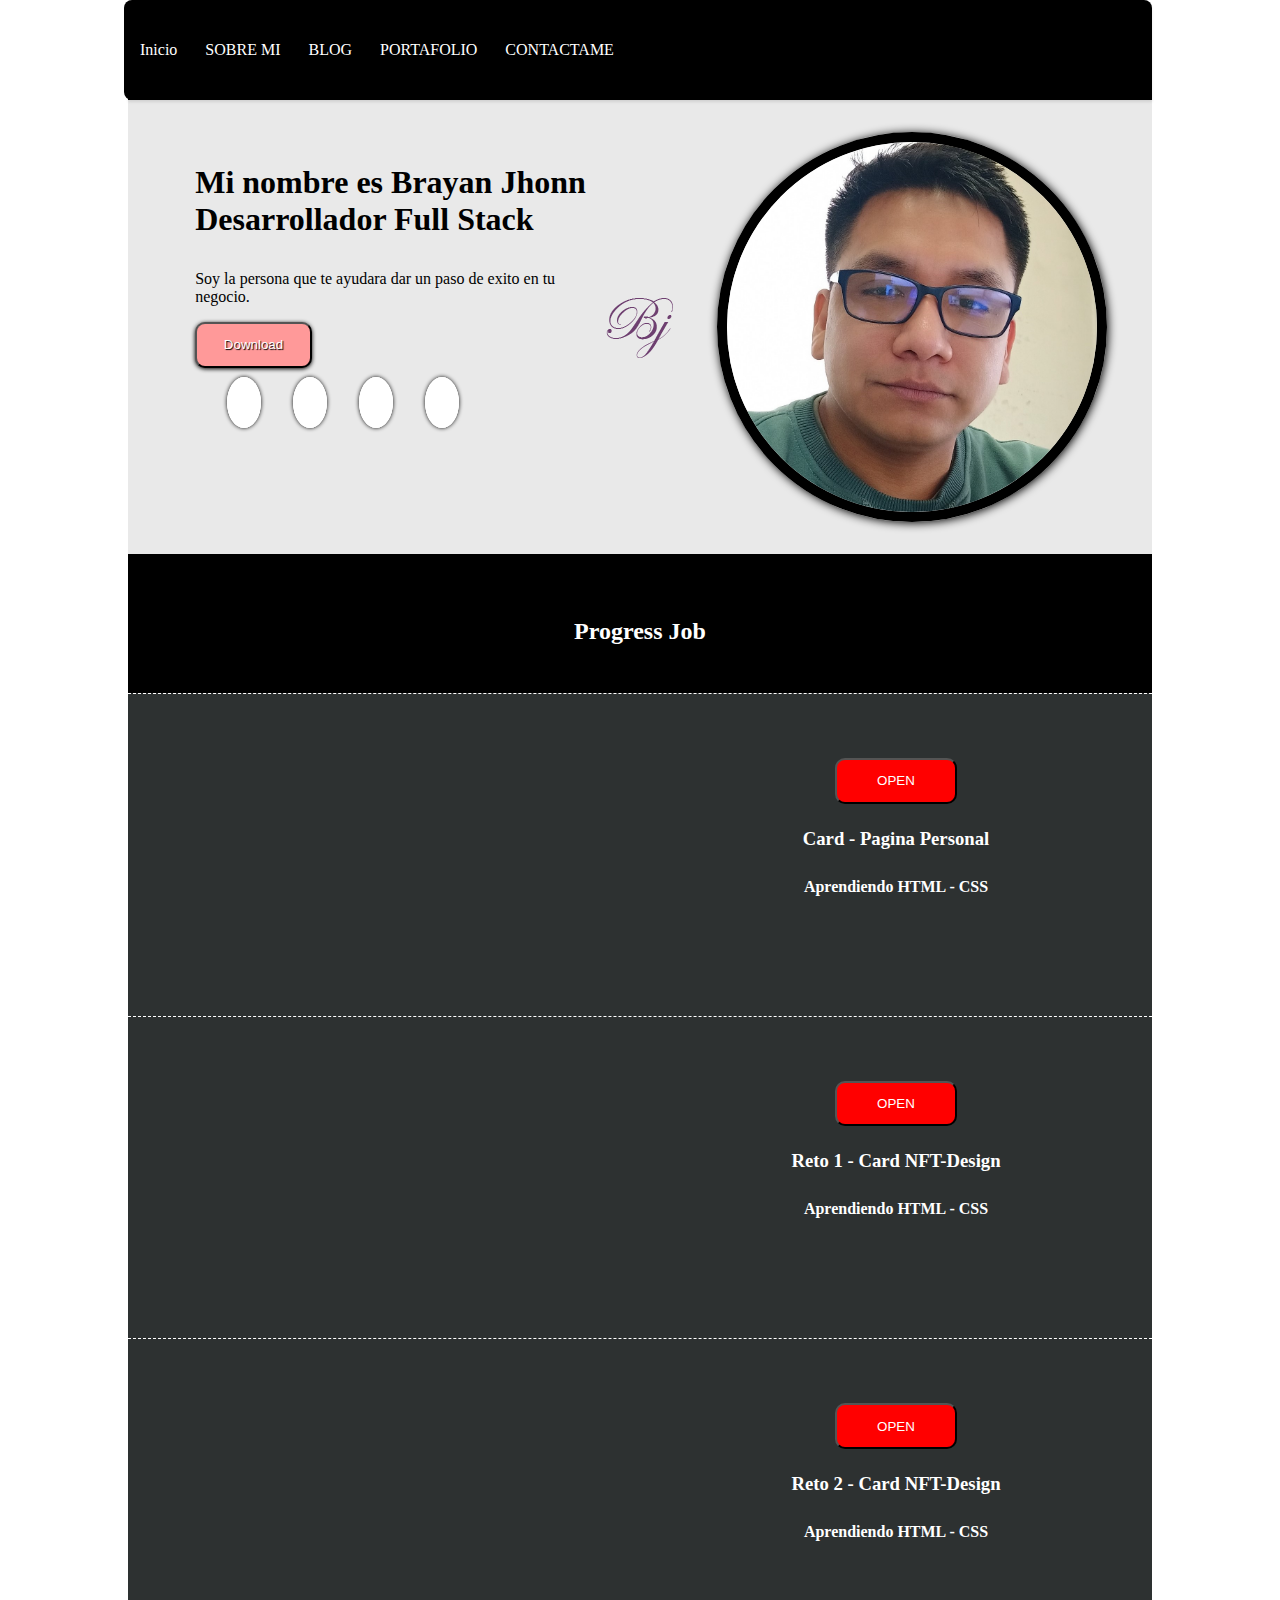
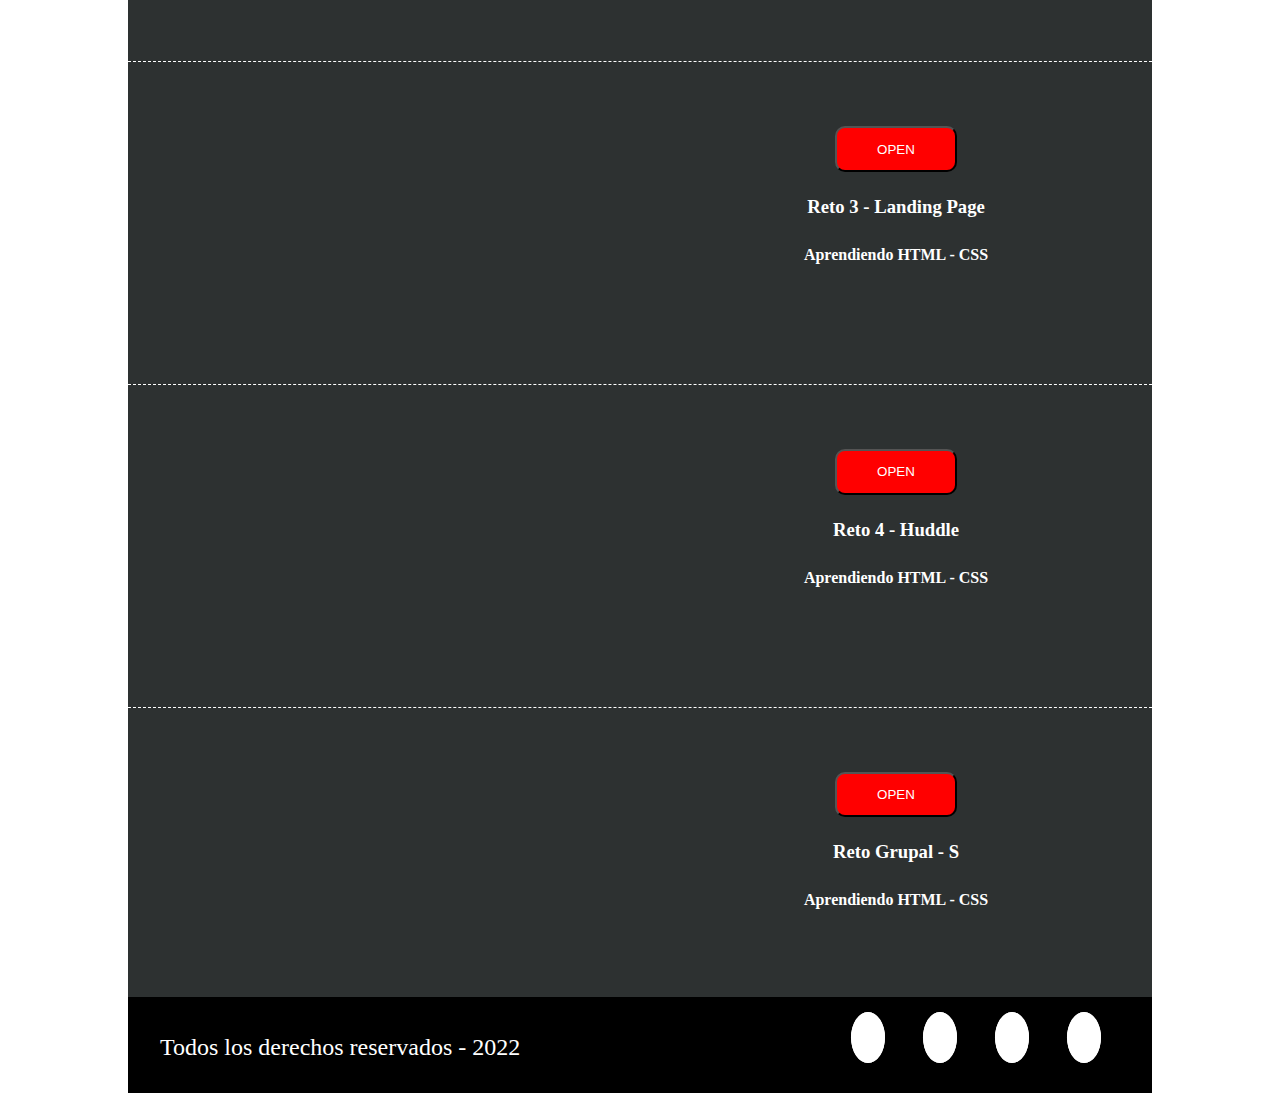
==== index.html @ 50a9c28d "Carga inicial" ====
<!DOCTYPE html>
<html lang="en">
    <head>
        <meta charset="UTF-8" />
        <!-- Primary Meta Tags -->
        <title>:: Brayan Jhonn ::</title>
        <meta name="title" content="PAGINA PERSONAL" />
        <meta
            name="description"
            content="DESARROLLADOR FRONtEND PAGINA QUE RESUME MIS TRABAJOS"
        />

        <!-- Open Graph / Facebook -->
        <meta property="og:type" content="website" />
        <!-- <meta property="og:url" content="https://frontend-g18.vercel.app/"> -->
        <meta property="og:title" content="PAGINA PERSONAL" />
        <meta
            property="og:description"
            content="DESARROLLADOR FRONtEND PAGINA QUE RESUME MIS TRABAJOS"
        />
        <meta
            property="og:image"
            content="https://i.postimg.cc/1XcMcHBn/th.png"
        />

        <!-- Twitter -->
        <meta property="twitter:card" content="summary_large_image" />
        <!-- <meta property="twitter:url" content="https://frontend-g18.vercel.app/"> -->
        <meta property="twitter:title" content="PAGINA PERSONAL" />
        <meta
            property="twitter:description"
            content="DESARROLLADOR FRONtEND PAGINA QUE RESUME MIS TRABAJOS"
        />
        <meta property="twitter:image" content="https://i.postimg.cc/1XcMcHBn/th.png">

        <meta http-equiv="X-UA-Compatible" content="IE=edge" />
        <meta name="viewport" content="width=device-width, initial-scale=1.0" />
        <link rel="stylesheet" href="./static/css/main.css" />
        <link rel="stylesheet" href="https://cdnjs.cloudflare.com/ajax/libs/font-awesome/6.2.0/css/all.min.css" integrity="sha512-xh6O/CkQoPOWDdYTDqeRdPCVd1SpvCA9XXcUnZS2FmJNp1coAFzvtCN9BmamE+4aHK8yyUHUSCcJHgXloTyT2A==" crossorigin="anonymous" referrerpolicy="no-referrer" />
    </head>
    <body>
        <main>
            <header>
                <nav class="option">
                    <a href=".">Inicio</a>
                    <a href="./aboutme/">SOBRE MI</a>
                    <a>BLOG</a>
                    <a>PORTAFOLIO</a>
                    <a>CONTACTAME</a>
                </nav>
            </header>

            <section class="banner">
                <div class="message">
                    <h1>Mi nombre es Brayan Jhonn <br>
                        Desarrollador Full Stack
                    </h1>
                    <p>Soy la persona que te ayudara dar un paso de exito en tu negocio.</p>
                    <a href="#"><button>Download</button></a>
                    <div>
                        <a> <i class="fa-brands fa-github"></i></a>
                        <a> <i class="fa-brands fa-linkedin"></i></i></li>
                        <a> <i class="fa-brands fa-youtube"></i></a>
                        <a> <i class="fa-brands fa-instagram"></i></a>
                    </div>
                </div>
                <div class="image">
                    <img src="./static/img/bj.jpg" alt="">
                </div>
            </section>

            <section class="work">
                <div class="title">
                    <h2>Progress Job</h2>
                </div>
                <div class="item-content">
                    <div class="item">
                        <div class="image">
                            <img src="https://i.postimg.cc/yNQM0Vx4/th1.png" alt="">
                        </div>
                        <div class="message">
                            <a href="./aboutme/">
                                <button>OPEN</button>
                            </a>
                            <h3>Card - Pagina Personal</h3>
                            <h4>Aprendiendo HTML - CSS</h4>
                        </div>
                    </div>
                    <div class="item">
                        <div class="image">
                            <img src="https://i.postimg.cc/3NrjHDmz/th3.png" alt="">
                        </div>
                        <div class="message">
                            <a href="./reto1/">
                                <button>OPEN</button>
                            </a>
                            <h3>Reto 1 - Card NFT-Design</h3>
                            <h4>Aprendiendo HTML - CSS</h4>
                        </div>
                    </div>
                    <div class="item">
                        <div class="image">
                            <img src="https://i.postimg.cc/fy53723r/th2.png" alt="">
                        </div>
                        <div class="message">
                            <a href="./reto2/">
                                <button>OPEN</button>
                            </a>
                            <h3>Reto 2 - Card NFT-Design</h3>
                            <h4>Aprendiendo HTML - CSS</h4>
                        </div>
                    </div>
                    <div class="item">
                        <div class="image">
                            <img src="https://i.postimg.cc/0jLN0TkZ/th4.png" alt="">
                        </div>
                        <div class="message">
                            <a href="./reto3/">
                                <button>OPEN</button>
                            </a>
                            <h3>Reto 3 - Landing Page</h3>
                            <h4>Aprendiendo HTML - CSS</h4>
                        </div>
                    </div>
                    <div class="item">
                        <div class="image">
                            <img src="https://i.postimg.cc/02nkQKmc/th5.png" alt="">
                        </div>
                        <div class="message">
                            <a href="./reto4/">
                                <button>OPEN</button>
                            </a>
                            <h3>Reto 4 - Huddle</h3>
                            <h4>Aprendiendo HTML - CSS</h4>
                        </div>
                    </div>
                    <div class="item">
                        <div class="image">
                            <img src="https://i.postimg.cc/02nkQKmc/th5.png" alt="">
                        </div>
                        <div class="message">
                            <a href="./grupo1/">
                                <button>OPEN</button>
                            </a>
                            <h3>Reto Grupal - S</h3>
                            <h4>Aprendiendo HTML - CSS</h4>
                        </div>
                    </div>
                </div>
            </section>
            <footer>
                <div class="copy">
                    Todos los derechos reservados - 2022
                </div>
                <div class="social">
                    <a> <i class="fa-brands fa-github"></i></a>
                    <a> <i class="fa-brands fa-linkedin"></i></i></li>
                    <a> <i class="fa-brands fa-youtube"></i></a>
                    <a> <i class="fa-brands fa-instagram"></i></a>
                </div>
            </footer>
        </main>
    </body>
</html>
---- static/css/main.css ----
*{
    margin: 0;
    padding: 0;
}
main{
    margin:auto;
    width: 80%;
}
    main header nav.option{
        background-color:black;
        position: relative;
        box-shadow: rgba(0, 0, 0, 0.1) 0px 2px 3px 0px;
        border-radius: 8px 8px 0px 0px;
        
    }
    main header nav.option a{
        background-color: black;
        border-radius: 8px;
        color: white;
        cursor: pointer;
        display: inline-block;
        line-height: 100px;
        padding: 0em 1em;
        transition: ease-out all 0.5s;
        text-decoration: none;
        margin: 0 -4px;
    }
    main header nav.option a:hover{
        background-color:red;
        color:white;
    }
    main header nav.option a img{
        height: 80px;
    }

main section.banner{
    background: url(../img/logo.png) #e9e9e9;
    background-repeat: no-repeat;
    background-position : center;
    background-size: inherit;
    display: flex;
    justify-items: center;
    justify-content: space-around;
    padding-top:  2em;
    padding-bottom: 2em;
    width: 100%;
}
    main section.banner div{
        width:40%;
    }
    main section.banner div.message{
        margin:2em;
    }
    main section.banner div.message h1,
    main section.banner div.message p{
        margin-bottom: 1em;
    }
    main section.banner div.message a button{
        background: rgb(255 153 153);
        border-radius: 10px;
        box-shadow: 0 1px 4px black;
        color: white;
        cursor: pointer;
        text-shadow: 1px 1px 1px black;
        padding: 1em 2em;
        transition: ease-out all 0.5s;
        margin-bottom: 2em;
    }
    main section.banner div.message a button:hover{
        background: rgb(207, 115, 115);
        padding: 1em 2em;
    }
    main section.banner div.message div{
        display: flex;
        justify-content: flex-start;
        width: 100%;
    }
    main section.banner div.message div a{
        cursor: pointer;
        display: inline-block;
        list-style: none;
        margin-left: 2em;
    }
    main section.banner div.message div a i{
        border-radius: 50%;
        background: white;
        border: 1px solid white;
        box-shadow: 0px 0px 4px black;
        color: black;
        padding: 1em;
        transition: ease-out all 0.5s;
    }
    main section.banner div.message div a i:hover{
        color: white;
        background: black;
        border: 1px solid black;
        box-shadow: 0px 0px 1px black;
    }
    main section.banner div.image{
        display: flex;
        justify-content: center;
    }
    main section.banner div.image  img{
        border: solid 10px black;
        border-radius:  50%;
        box-shadow: 1px 1px 10px black;
        cursor: pointer;
        transition: ease-out all 0.2s;
        width: 370px;
    }
    main section.banner div.image img:hover{
        /* border: solid 10px white; */
        border-radius:  50%;
        box-shadow: 1px 1px 10px black;
    }
main section.work{
    background-color:black;
    padding-top: 4em;
}
    main section.work div.title h2{
        color:  white;
        margin-bottom: 2em;
        text-align: center;
    }
    main section.work div.item-content{
        background: rgb(60 66 65 / 75%);
    }
    main section.work div.item-content div.item{
        border-top: dashed 1px white;
        display: flex;
        justify-content: space-around;
        width: 100%;
        /* margin-bottom: 2em; */
        margin-top: 2em;
        padding-bottom: 4em;
        padding-top: 4em;
    }
    main section.work div.item-content div.item div{
        width: 50%;
    }
    main section.work div.item-content div.item div{
        display: flex;
        justify-content: center;
        justify-items: center;
    }
    main section.work div.item-content div.item div.image img{
        width: auto;
    }
    main section.work div.item-content div.item div.message{
        display: flex;
        justify-content: center;
        flex-flow: column;
        text-align: center;
    }
    main section.work div.item-content div.item div.message > *{
        margin-bottom: 1.5em;
    }
    main section.work div.item-content div.item div.message a button{
        background: red;
        border-radius: 10px;
        color:white;
        cursor: pointer;
        padding: 1em 3em;
    }
    main section.work div.item-content div.item div.message h3,
    main section.work div.item-content div.item div.message h4{
        color:white;
    }
main footer{
    display: flex;
    justify-content: space-between;
    justify-items: center;
    padding-left: 1em;
    padding-right: 1em;
}
    main footer{
        background: black;
        padding: 2em 2em;
    }
    main footer div.copy{
        color: white;
        font-size: 1.5em;
        padding-top: 5px;;
    }
    main footer div.social{
        display: flex;
        justify-items: center;
        justify-content: space-around;
        width: 30%;
    }
    main footer div.social a i {
        background: white;
        border: 1px solid white;
        border-radius: 50%;
        color: black;
        cursor: pointer;
        padding: 1em;
        transition: ease-out all 0.5s;
    }
    main footer div.social a i:hover{
        color: white;
        background: black;
        border: 1px solid black;
        box-shadow: 0px 0px 1px black;
    }
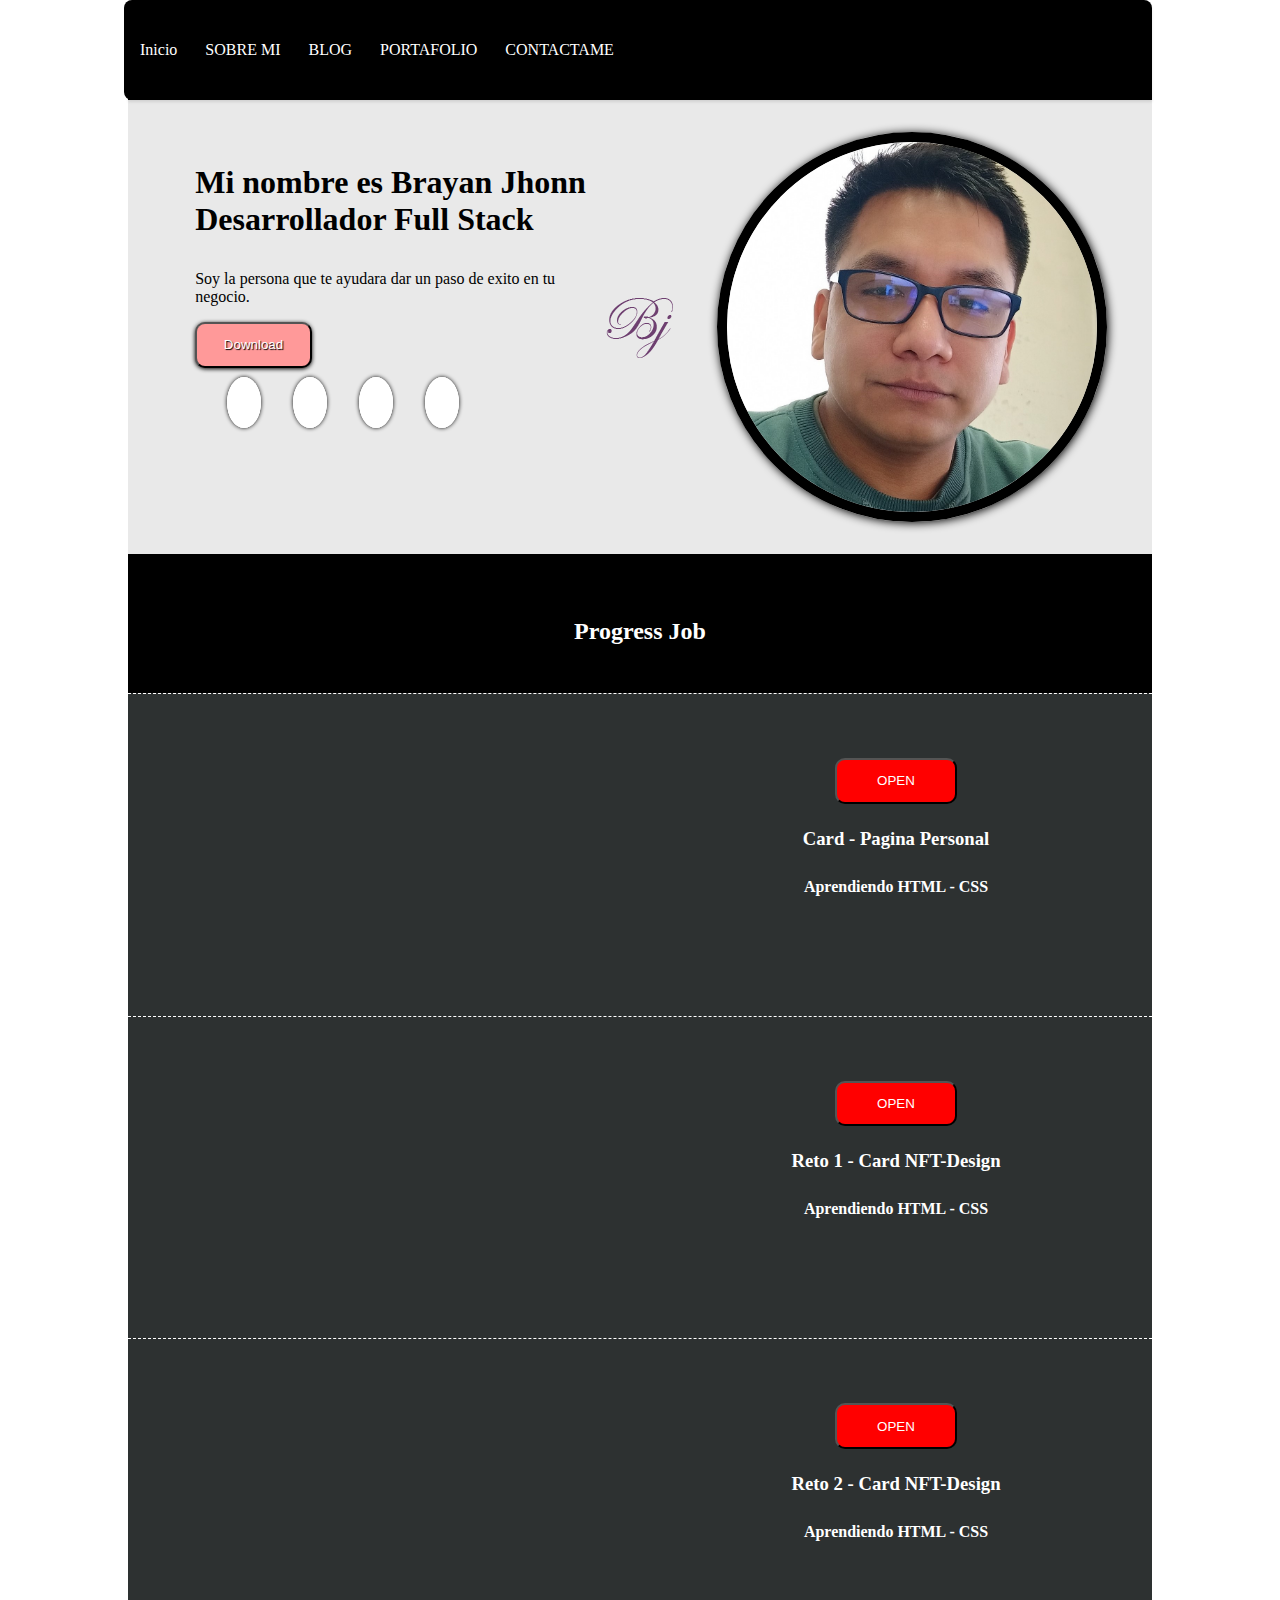
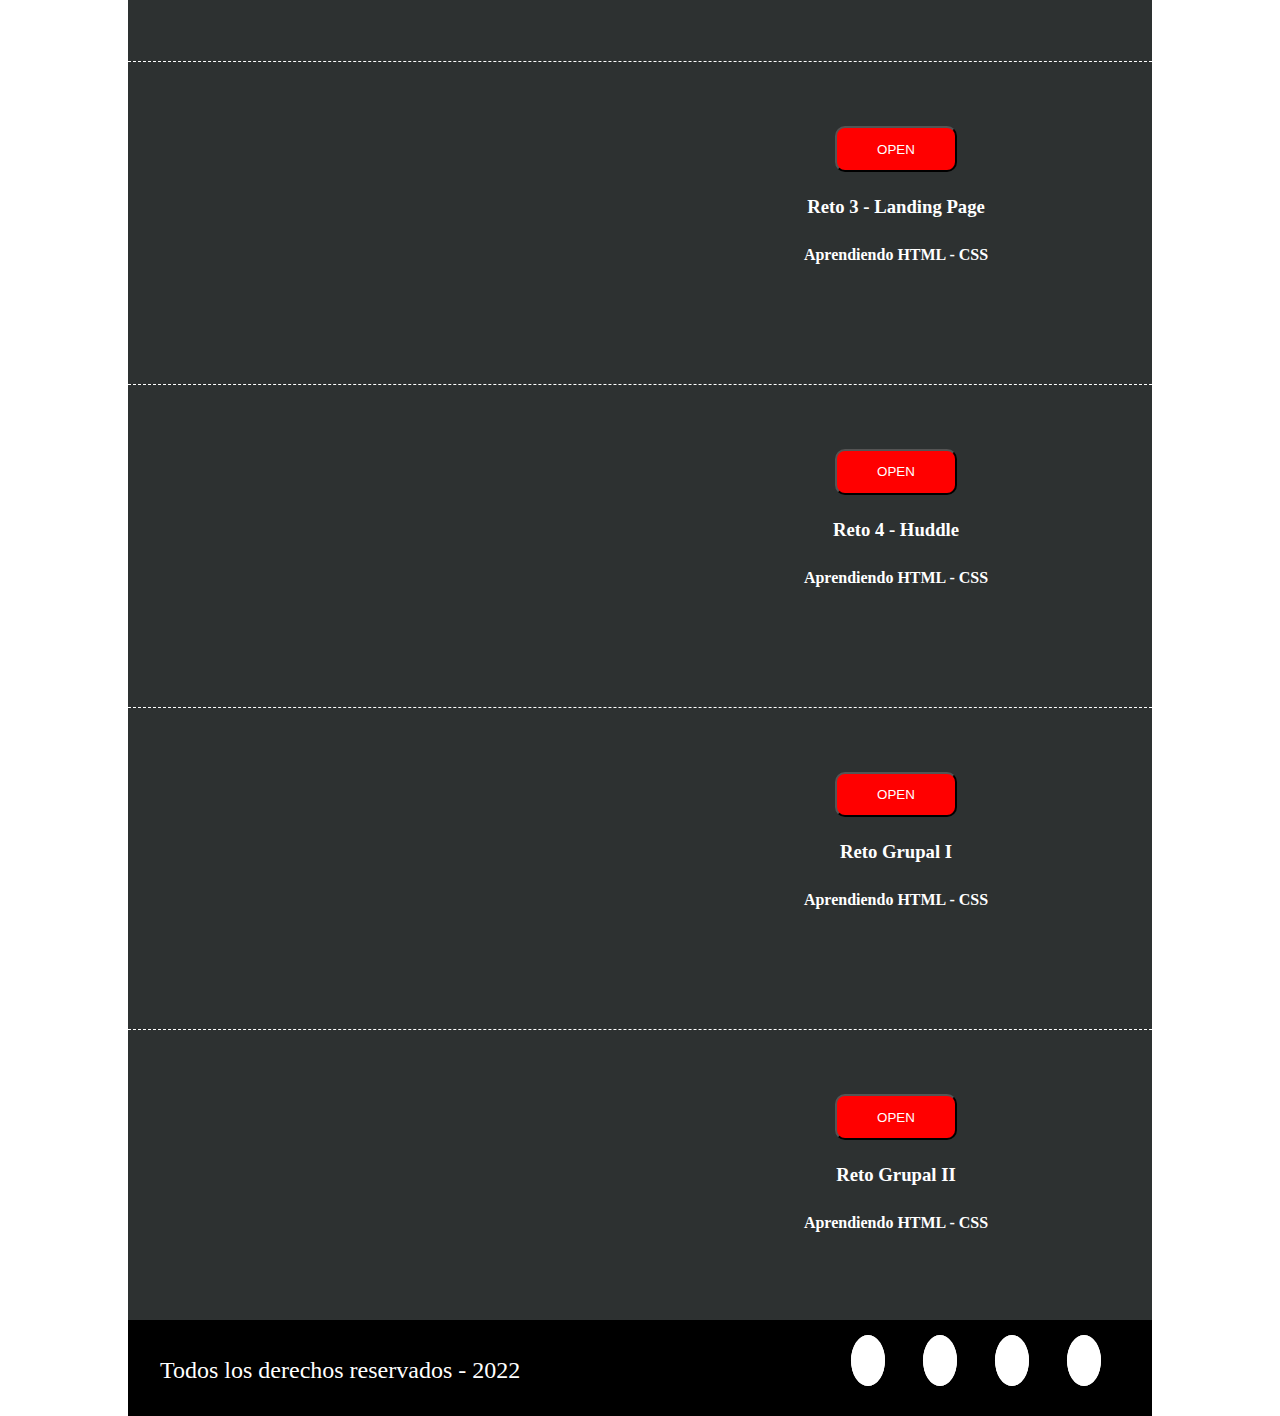
==== commit c98374a2: "carga de prouyecto nuevo Grupo II" ====
--- a/index.html
+++ b/index.html
@@ -4,15 +4,16 @@
         <meta charset="UTF-8" />
         <!-- Primary Meta Tags -->
         <title>:: Brayan Jhonn ::</title>
+        
         <meta name="title" content="PAGINA PERSONAL" />
         <meta
             name="description"
             content="DESARROLLADOR FRONtEND PAGINA QUE RESUME MIS TRABAJOS"
         />
-
+        <link rel="shortcut icon" href="https://frontend-sigma-gules.vercel.app/static/img/logo.png">
         <!-- Open Graph / Facebook -->
         <meta property="og:type" content="website" />
-        <!-- <meta property="og:url" content="https://frontend-g18.vercel.app/"> -->
+        <meta property="og:url" content="https://frontend-sigma-gules.vercel.app/">
         <meta property="og:title" content="PAGINA PERSONAL" />
         <meta
             property="og:description"
@@ -25,7 +26,7 @@
 
         <!-- Twitter -->
         <meta property="twitter:card" content="summary_large_image" />
-        <!-- <meta property="twitter:url" content="https://frontend-g18.vercel.app/"> -->
+        <meta property="twitter:url" content="https://frontend-sigma-gules.vercel.app/">
         <meta property="twitter:title" content="PAGINA PERSONAL" />
         <meta
             property="twitter:description"
@@ -136,13 +137,25 @@
                     </div>
                     <div class="item">
                         <div class="image">
-                            <img src="https://i.postimg.cc/02nkQKmc/th5.png" alt="">
+                            <img src="https://i.postimg.cc/BZHVCvWx/th6.png" alt="">
                         </div>
                         <div class="message">
                             <a href="./grupo1/">
                                 <button>OPEN</button>
                             </a>
-                            <h3>Reto Grupal - S</h3>
+                            <h3>Reto Grupal I</h3>
+                            <h4>Aprendiendo HTML - CSS</h4>
+                        </div>
+                    </div>
+                    <div class="item">
+                        <div class="image">
+                            <img src="https://i.postimg.cc/Hk991X8Q/asd.png" alt="">
+                        </div>
+                        <div class="message">
+                            <a href="./grupo2/">
+                                <button>OPEN</button>
+                            </a>
+                            <h3>Reto Grupal II</h3>
                             <h4>Aprendiendo HTML - CSS</h4>
                         </div>
                     </div>
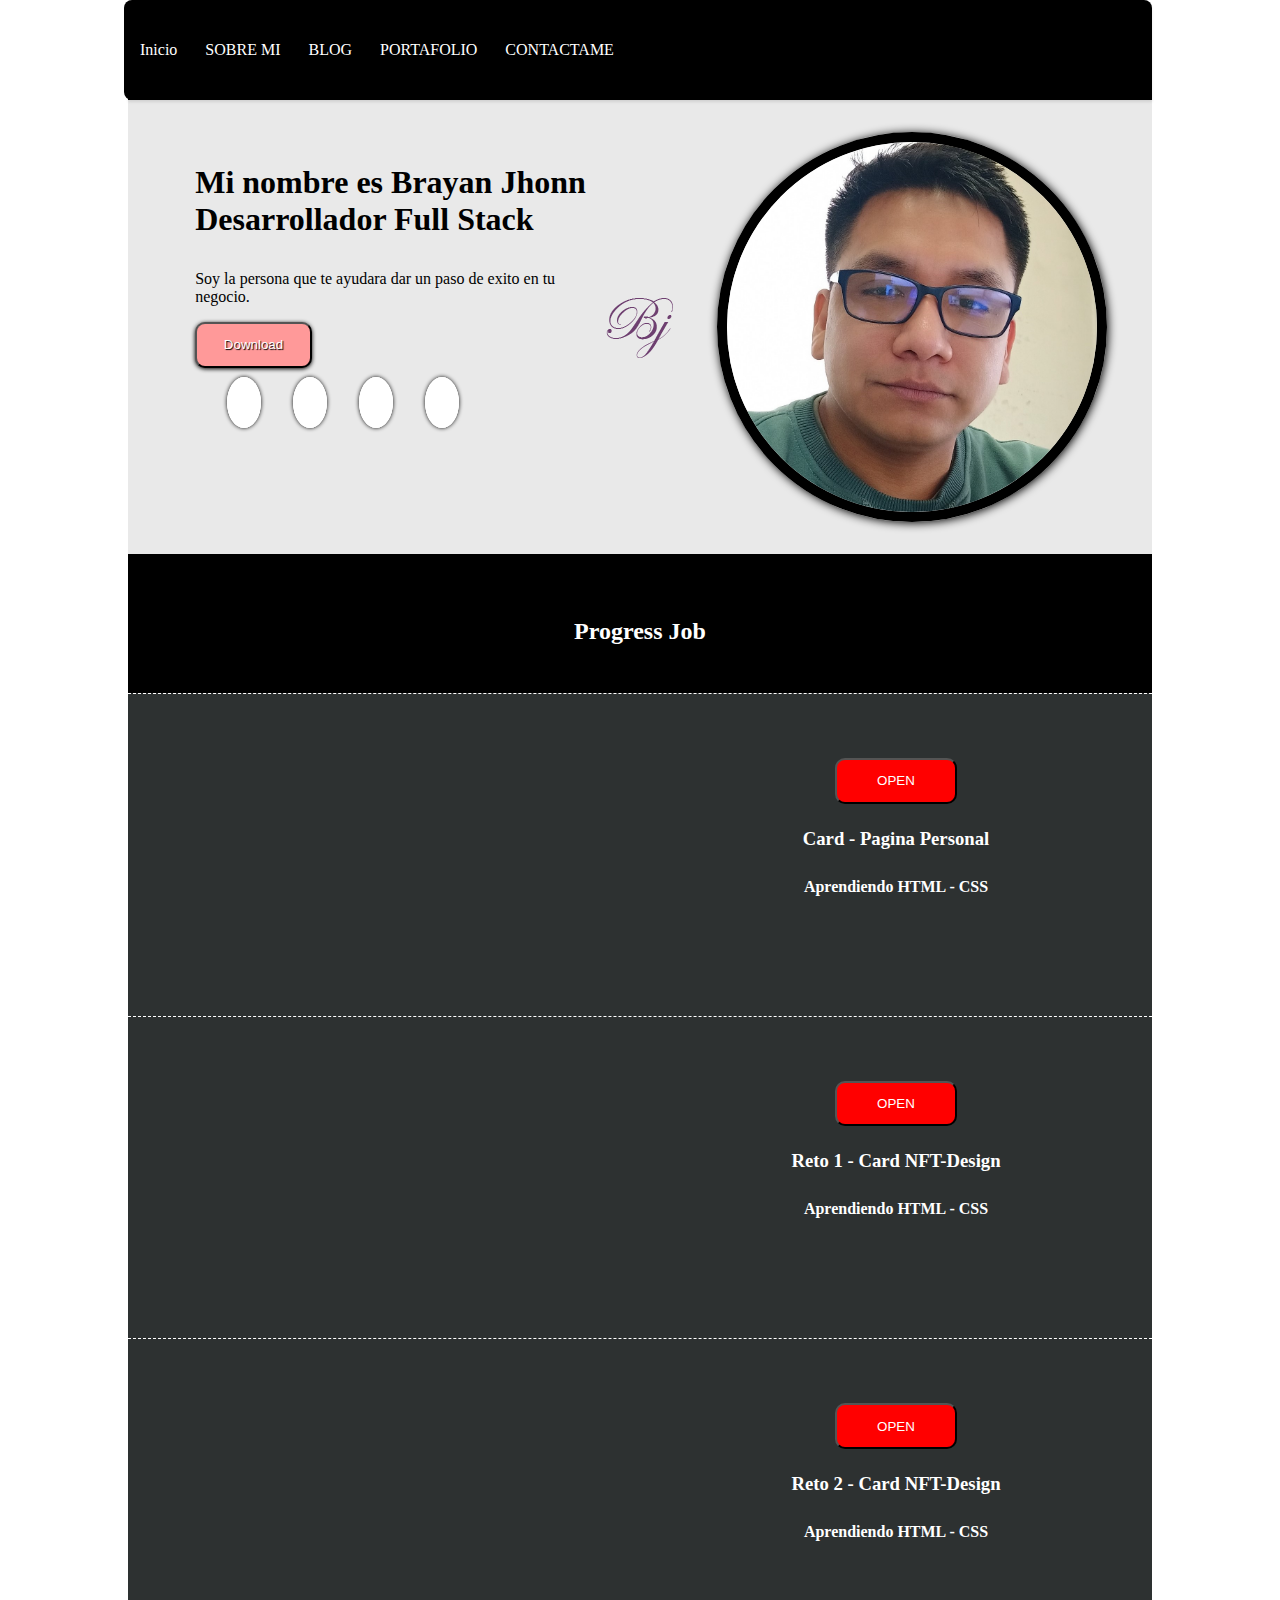
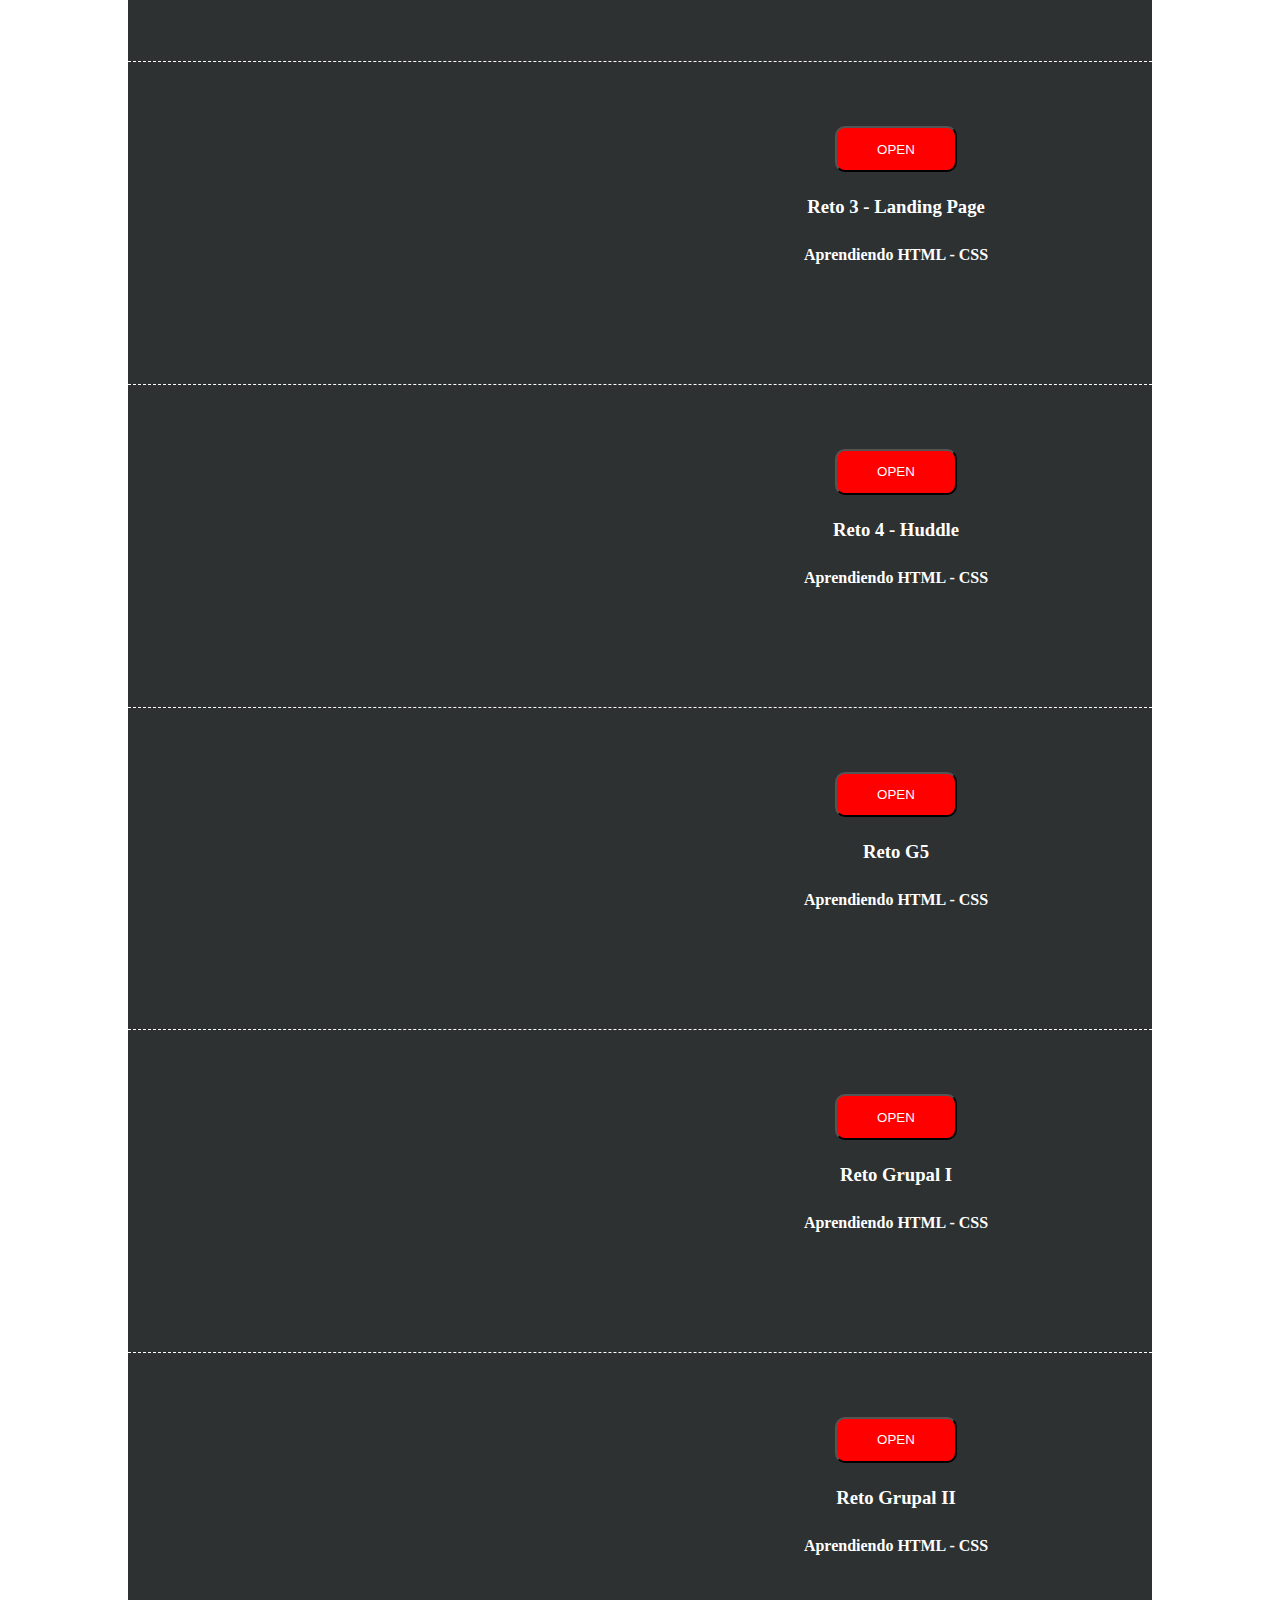
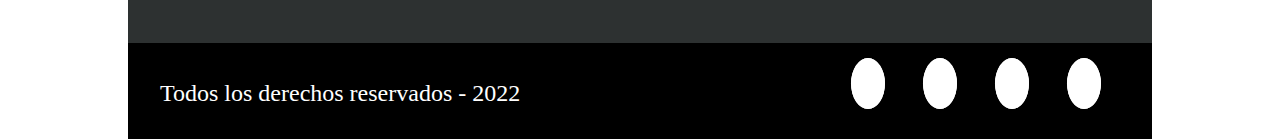
==== commit b4a6df79: "se integra el reto 5" ====
--- a/index.html
+++ b/index.html
@@ -137,6 +137,18 @@
                     </div>
                     <div class="item">
                         <div class="image">
+                            <img src="https://i.postimg.cc/ncnKqBGs/reto5.png" alt="">
+                        </div>
+                        <div class="message">
+                            <a href="./reto5/">
+                                <button>OPEN</button>
+                            </a>
+                            <h3>Reto G5</h3>
+                            <h4>Aprendiendo HTML - CSS</h4>
+                        </div>
+                    </div>
+                    <div class="item">
+                        <div class="image">
                             <img src="https://i.postimg.cc/BZHVCvWx/th6.png" alt="">
                         </div>
                         <div class="message">
